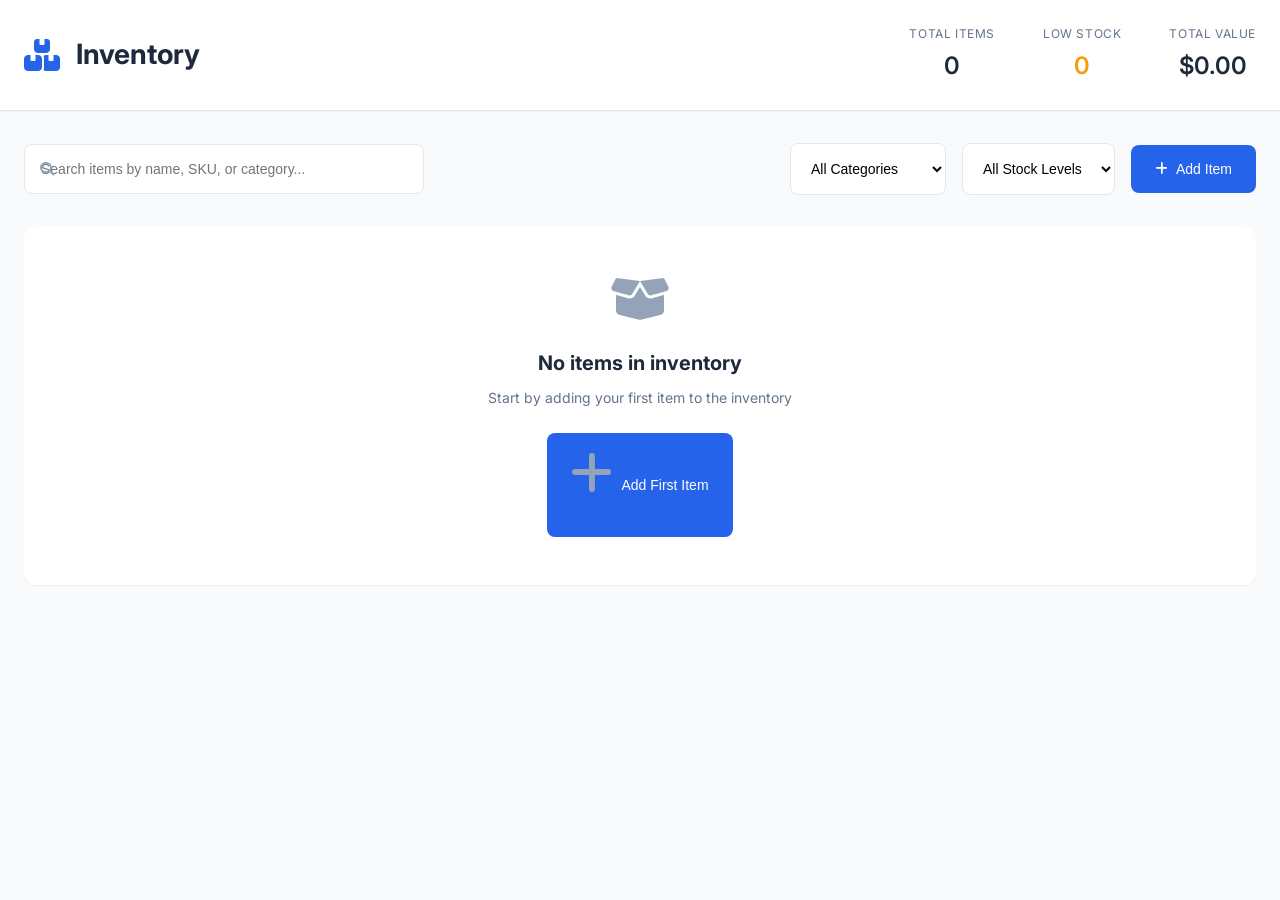
==== index.html @ b12c3272 "1st commit" ====
<!DOCTYPE html>
<html lang="en">
<head>
    <meta charset="UTF-8">
    <meta name="viewport" content="width=device-width, initial-scale=1.0">
    <title>Inventory - Professional Stock Management</title>
    <link rel="stylesheet" href="style.css">
    <link href="https://fonts.googleapis.com/css2?family=Inter:wght@300;400;500;600;700&display=swap" rel="stylesheet">
    <link rel="stylesheet" href="https://cdnjs.cloudflare.com/ajax/libs/font-awesome/6.4.0/css/all.min.css">
</head>
<body>
    <div class="app-container">
        <!-- Header -->
        <header class="header">
            <div class="header-content">
                <div class="logo">
                    <i class="fas fa-boxes"></i>
                    <h1>Inventory</h1>
                </div>
                <div class="header-stats">
                    <div class="stat-item">
                        <span class="stat-label">Total Items</span>
                        <span class="stat-value" id="totalItems">0</span>
                    </div>
                    <div class="stat-item">
                        <span class="stat-label">Low Stock</span>
                        <span class="stat-value warning" id="lowStockCount">0</span>
                    </div>
                    <div class="stat-item">
                        <span class="stat-label">Total Value</span>
                        <span class="stat-value" id="totalValue">$0</span>
                    </div>
                </div>
            </div>
        </header>

        <!-- Main Content -->
        <main class="main-content">
            <!-- Controls Section -->
            <section class="controls-section">
                <div class="search-container">
                    <i class="fas fa-search"></i>
                    <input type="text" id="searchInput" placeholder="Search items by name, SKU, or category...">
                </div>
                
                <div class="filter-controls">
                    <select id="categoryFilter">
                        <option value="">All Categories</option>
                        <option value="Electronics">Electronics</option>
                        <option value="Clothing">Clothing</option>
                        <option value="Books">Books</option>
                        <option value="Home & Garden">Home & Garden</option>
                        <option value="Sports">Sports</option>
                        <option value="Other">Other</option>
                    </select>
                    
                    <select id="stockFilter">
                        <option value="">All Stock Levels</option>
                        <option value="in-stock">In Stock</option>
                        <option value="low-stock">Low Stock</option>
                        <option value="out-of-stock">Out of Stock</option>
                    </select>
                    
                    <button class="btn btn-primary" id="addItemBtn">
                        <i class="fas fa-plus"></i>
                        Add Item
                    </button>
                </div>
            </section>

            <!-- Inventory Table -->
            <section class="inventory-section">
                <div class="table-container">
                    <table class="inventory-table">
                        <thead>
                            <tr>
                                <th>Item Name</th>
                                <th>SKU</th>
                                <th>Category</th>
                                <th>Quantity</th>
                                <th>Unit Price</th>
                                <th>Total Value</th>
                                <th>Status</th>
                                <th>Actions</th>
                            </tr>
                        </thead>
                        <tbody id="inventoryTableBody">
                            <!-- Dynamic content will be inserted here -->
                        </tbody>
                    </table>
                    
                    <div class="empty-state" id="emptyState">
                        <i class="fas fa-box-open"></i>
                        <h3>No items in inventory</h3>
                        <p>Start by adding your first item to the inventory</p>
                        <button class="btn btn-primary" onclick="openAddItemModal()">
                            <i class="fas fa-plus"></i>
                            Add First Item
                        </button>
                    </div>
                </div>
            </section>
        </main>

        <!-- Add/Edit Item Modal -->
        <div class="modal-overlay" id="itemModal">
            <div class="modal">
                <div class="modal-header">
                    <h2 id="modalTitle">Add New Item</h2>
                    <button class="close-btn" onclick="closeItemModal()">
                        <i class="fas fa-times"></i>
                    </button>
                </div>
                
                <form class="modal-form" id="itemForm">
                    <div class="form-row">
                        <div class="form-group">
                            <label for="itemName">Item Name *</label>
                            <input type="text" id="itemName" required>
                        </div>
                        <div class="form-group">
                            <label for="itemSku">SKU *</label>
                            <input type="text" id="itemSku" required>
                        </div>
                    </div>
                    
                    <div class="form-row">
                        <div class="form-group">
                            <label for="itemCategory">Category *</label>
                            <select id="itemCategory" required>
                                <option value="">Select Category</option>
                                <option value="Electronics">Electronics</option>
                                <option value="Clothing">Clothing</option>
                                <option value="Books">Books</option>
                                <option value="Home & Garden">Home & Garden</option>
                                <option value="Sports">Sports</option>
                                <option value="Other">Other</option>
                            </select>
                        </div>
                        <div class="form-group">
                            <label for="itemQuantity">Quantity *</label>
                            <input type="number" id="itemQuantity" min="0" required>
                        </div>
                    </div>
                    
                    <div class="form-row">
                        <div class="form-group">
                            <label for="itemPrice">Unit Price *</label>
                            <input type="number" id="itemPrice" step="0.01" min="0" required>
                        </div>
                        <div class="form-group">
                            <label for="minStock">Minimum Stock Level</label>
                            <input type="number" id="minStock" min="0" value="5">
                        </div>
                    </div>
                    
                    <div class="form-group">
                        <label for="itemDescription">Description</label>
                        <textarea id="itemDescription" rows="3" placeholder="Optional item description..."></textarea>
                    </div>
                    
                    <div class="modal-actions">
                        <button type="button" class="btn btn-secondary" onclick="closeItemModal()">Cancel</button>
                        <button type="submit" class="btn btn-primary" id="saveItemBtn">Save Item</button>
                    </div>
                </form>
            </div>
        </div>

        <!-- Delete Confirmation Modal -->
        <div class="modal-overlay" id="deleteModal">
            <div class="modal modal-small">
                <div class="modal-header">
                    <h2>Confirm Delete</h2>
                    <button class="close-btn" onclick="closeDeleteModal()">
                        <i class="fas fa-times"></i>
                    </button>
                </div>
                
                <div class="modal-content">
                    <p>Are you sure you want to delete this item? This action cannot be undone.</p>
                    <div class="modal-actions">
                        <button type="button" class="btn btn-secondary" onclick="closeDeleteModal()">Cancel</button>
                        <button type="button" class="btn btn-danger" id="confirmDeleteBtn">Delete</button>
                    </div>
                </div>
            </div>
        </div>

        <!-- Toast Notifications -->
        <div class="toast-container" id="toastContainer"></div>
    </div>

    <script src="app.js"></script>
</body>
</html>
---- style.css ----
/* Reset and Base Styles */
* {
    margin: 0;
    padding: 0;
    box-sizing: border-box;
}

:root {
    /* Color Palette */
    --primary-color: #2563eb;
    --primary-hover: #1d4ed8;
    --secondary-color: #64748b;
    --success-color: #10b981;
    --warning-color: #f59e0b;
    --danger-color: #ef4444;
    --background-color: #f8fafc;
    --surface-color: #ffffff;
    --border-color: #e2e8f0;
    --text-primary: #1e293b;
    --text-secondary: #64748b;
    --text-muted: #94a3b8;
    
    /* Spacing */
    --spacing-xs: 0.25rem;
    --spacing-sm: 0.5rem;
    --spacing-md: 1rem;
    --spacing-lg: 1.5rem;
    --spacing-xl: 2rem;
    --spacing-2xl: 3rem;
    
    /* Border Radius */
    --radius-sm: 0.375rem;
    --radius-md: 0.5rem;
    --radius-lg: 0.75rem;
    
    /* Shadows */
    --shadow-sm: 0 1px 2px 0 rgb(0 0 0 / 0.05);
    --shadow-md: 0 4px 6px -1px rgb(0 0 0 / 0.1), 0 2px 4px -2px rgb(0 0 0 / 0.1);
    --shadow-lg: 0 10px 15px -3px rgb(0 0 0 / 0.1), 0 4px 6px -4px rgb(0 0 0 / 0.1);
    
    /* Transitions */
    --transition-fast: 150ms ease-in-out;
    --transition-normal: 250ms ease-in-out;
}

body {
    font-family: 'Inter', -apple-system, BlinkMacSystemFont, 'Segoe UI', Roboto, sans-serif;
    background-color: var(--background-color);
    color: var(--text-primary);
    line-height: 1.6;
    font-size: 14px;
}

/* App Container */
.app-container {
    min-height: 100vh;
    display: flex;
    flex-direction: column;
}

/* Header */
.header {
    background: var(--surface-color);
    border-bottom: 1px solid var(--border-color);
    padding: var(--spacing-lg) 0;
    box-shadow: var(--shadow-sm);
}

.header-content {
    max-width: 1400px;
    margin: 0 auto;
    padding: 0 var(--spacing-lg);
    display: flex;
    justify-content: space-between;
    align-items: center;
}

.logo {
    display: flex;
    align-items: center;
    gap: var(--spacing-md);
}

.logo i {
    font-size: 2rem;
    color: var(--primary-color);
}

.logo h1 {
    font-size: 1.75rem;
    font-weight: 700;
    color: var(--text-primary);
}

.header-stats {
    display: flex;
    gap: var(--spacing-2xl);
}

.stat-item {
    text-align: center;
}

.stat-label {
    display: block;
    font-size: 0.75rem;
    color: var(--text-secondary);
    text-transform: uppercase;
    letter-spacing: 0.05em;
    margin-bottom: var(--spacing-xs);
}

.stat-value {
    display: block;
    font-size: 1.5rem;
    font-weight: 600;
    color: var(--text-primary);
}

.stat-value.warning {
    color: var(--warning-color);
}

/* Main Content */
.main-content {
    flex: 1;
    max-width: 1400px;
    margin: 0 auto;
    padding: var(--spacing-xl) var(--spacing-lg);
    width: 100%;
}

/* Controls Section */
.controls-section {
    display: flex;
    justify-content: space-between;
    align-items: center;
    margin-bottom: var(--spacing-xl);
    gap: var(--spacing-lg);
}

.search-container {
    position: relative;
    flex: 1;
    max-width: 400px;
}

.search-container i {
    position: absolute;
    left: var(--spacing-md);
    top: 50%;
    transform: translateY(-50%);
    color: var(--text-muted);
}

.search-container input {
    width: 100%;
    padding: var(--spacing-md) var(--spacing-md) var(--spacing-md) 2.5rem;
    border: 1px solid var(--border-color);
    border-radius: var(--radius-md);
    font-size: 0.875rem;
    transition: var(--transition-fast);
    background: var(--surface-color);
}

.search-container input:focus {
    outline: none;
    border-color: var(--primary-color);
    box-shadow: 0 0 0 3px rgb(37 99 235 / 0.1);
}

.filter-controls {
    display: flex;
    gap: var(--spacing-md);
    align-items: center;
}

/* Form Elements */
select, input[type="text"], input[type="number"], textarea {
    padding: var(--spacing-md);
    border: 1px solid var(--border-color);
    border-radius: var(--radius-md);
    font-size: 0.875rem;
    transition: var(--transition-fast);
    background: var(--surface-color);
}

select:focus, input:focus, textarea:focus {
    outline: none;
    border-color: var(--primary-color);
    box-shadow: 0 0 0 3px rgb(37 99 235 / 0.1);
}

select {
    min-width: 150px;
    cursor: pointer;
}

/* Buttons */
.btn {
    display: inline-flex;
    align-items: center;
    gap: var(--spacing-sm);
    padding: var(--spacing-md) var(--spacing-lg);
    border: none;
    border-radius: var(--radius-md);
    font-size: 0.875rem;
    font-weight: 500;
    cursor: pointer;
    transition: var(--transition-fast);
    text-decoration: none;
    white-space: nowrap;
}

.btn-primary {
    background: var(--primary-color);
    color: white;
}

.btn-primary:hover {
    background: var(--primary-hover);
    transform: translateY(-1px);
    box-shadow: var(--shadow-md);
}

.btn-secondary {
    background: var(--surface-color);
    color: var(--text-secondary);
    border: 1px solid var(--border-color);
}

.btn-secondary:hover {
    background: var(--background-color);
    border-color: var(--text-secondary);
}

.btn-danger {
    background: var(--danger-color);
    color: white;
}

.btn-danger:hover {
    background: #dc2626;
    transform: translateY(-1px);
    box-shadow: var(--shadow-md);
}

.btn-sm {
    padding: var(--spacing-sm) var(--spacing-md);
    font-size: 0.75rem;
}

/* Inventory Section */
.inventory-section {
    background: var(--surface-color);
    border-radius: var(--radius-lg);
    box-shadow: var(--shadow-sm);
    overflow: hidden;
}

.table-container {
    overflow-x: auto;
}

.inventory-table {
    width: 100%;
    border-collapse: collapse;
}

.inventory-table th {
    background: var(--background-color);
    padding: var(--spacing-lg);
    text-align: left;
    font-weight: 600;
    color: var(--text-secondary);
    font-size: 0.75rem;
    text-transform: uppercase;
    letter-spacing: 0.05em;
    border-bottom: 1px solid var(--border-color);
}

.inventory-table td {
    padding: var(--spacing-lg);
    border-bottom: 1px solid var(--border-color);
    vertical-align: middle;
}

.inventory-table tbody tr:hover {
    background: var(--background-color);
}

/* Status Badges */
.status-badge {
    display: inline-flex;
    align-items: center;
    gap: var(--spacing-xs);
    padding: var(--spacing-xs) var(--spacing-sm);
    border-radius: var(--radius-sm);
    font-size: 0.75rem;
    font-weight: 500;
    text-transform: uppercase;
    letter-spacing: 0.05em;
}

.status-in-stock {
    background: rgb(16 185 129 / 0.1);
    color: var(--success-color);
}

.status-low-stock {
    background: rgb(245 158 11 / 0.1);
    color: var(--warning-color);
}

.status-out-of-stock {
    background: rgb(239 68 68 / 0.1);
    color: var(--danger-color);
}

/* Action Buttons */
.action-buttons {
    display: flex;
    gap: var(--spacing-sm);
}

.action-btn {
    padding: var(--spacing-sm);
    border: none;
    border-radius: var(--radius-sm);
    cursor: pointer;
    transition: var(--transition-fast);
    background: transparent;
    color: var(--text-secondary);
}

.action-btn:hover {
    background: var(--background-color);
    color: var(--text-primary);
}

.action-btn.edit:hover {
    color: var(--primary-color);
}

.action-btn.delete:hover {
    color: var(--danger-color);
}

/* Empty State */
.empty-state {
    text-align: center;
    padding: var(--spacing-2xl);
    color: var(--text-secondary);
}

.empty-state i {
    font-size: 3rem;
    margin-bottom: var(--spacing-lg);
    color: var(--text-muted);
}

.empty-state h3 {
    font-size: 1.25rem;
    margin-bottom: var(--spacing-sm);
    color: var(--text-primary);
}

.empty-state p {
    margin-bottom: var(--spacing-lg);
}

/* Modal */
.modal-overlay {
    position: fixed;
    top: 0;
    left: 0;
    right: 0;
    bottom: 0;
    background: rgba(0, 0, 0, 0.5);
    display: flex;
    align-items: center;
    justify-content: center;
    z-index: 1000;
    opacity: 0;
    visibility: hidden;
    transition: var(--transition-normal);
}

.modal-overlay.active {
    opacity: 1;
    visibility: visible;
}

.modal {
    background: var(--surface-color);
    border-radius: var(--radius-lg);
    box-shadow: var(--shadow-lg);
    width: 90%;
    max-width: 600px;
    max-height: 90vh;
    overflow-y: auto;
    transform: scale(0.9) translateY(-20px);
    transition: var(--transition-normal);
}

.modal-overlay.active .modal {
    transform: scale(1) translateY(0);
}

.modal-small {
    max-width: 400px;
}

.modal-header {
    display: flex;
    justify-content: space-between;
    align-items: center;
    padding: var(--spacing-xl);
    border-bottom: 1px solid var(--border-color);
}

.modal-header h2 {
    font-size: 1.25rem;
    font-weight: 600;
}

.close-btn {
    background: none;
    border: none;
    font-size: 1.25rem;
    cursor: pointer;
    color: var(--text-secondary);
    padding: var(--spacing-sm);
    border-radius: var(--radius-sm);
    transition: var(--transition-fast);
}

.close-btn:hover {
    background: var(--background-color);
    color: var(--text-primary);
}

.modal-content {
    padding: var(--spacing-xl);
}

.modal-form {
    padding: var(--spacing-xl);
}

.form-row {
    display: grid;
    grid-template-columns: 1fr 1fr;
    gap: var(--spacing-lg);
    margin-bottom: var(--spacing-lg);
}

.form-group {
    display: flex;
    flex-direction: column;
    gap: var(--spacing-sm);
}

.form-group label {
    font-weight: 500;
    color: var(--text-primary);
    font-size: 0.875rem;
}

.form-group input,
.form-group select,
.form-group textarea {
    width: 100%;
}

.modal-actions {
    display: flex;
    gap: var(--spacing-md);
    justify-content: flex-end;
    margin-top: var(--spacing-xl);
}

/* Toast Notifications */
.toast-container {
    position: fixed;
    top: var(--spacing-lg);
    right: var(--spacing-lg);
    z-index: 1100;
    display: flex;
    flex-direction: column;
    gap: var(--spacing-sm);
}

.toast {
    background: var(--surface-color);
    border-radius: var(--radius-md);
    box-shadow: var(--shadow-lg);
    padding: var(--spacing-lg);
    min-width: 300px;
    border-left: 4px solid var(--success-color);
    transform: translateX(100%);
    transition: var(--transition-normal);
}

.toast.show {
    transform: translateX(0);
}

.toast.success {
    border-left-color: var(--success-color);
}

.toast.error {
    border-left-color: var(--danger-color);
}

.toast.warning {
    border-left-color: var(--warning-color);
}

.toast-content {
    display: flex;
    align-items: center;
    gap: var(--spacing-md);
}

.toast-icon {
    font-size: 1.25rem;
}

.toast.success .toast-icon {
    color: var(--success-color);
}

.toast.error .toast-icon {
    color: var(--danger-color);
}

.toast.warning .toast-icon {
    color: var(--warning-color);
}

.toast-message {
    flex: 1;
    font-weight: 500;
}

/* Responsive Design */
@media (max-width: 768px) {
    .header-content {
        flex-direction: column;
        gap: var(--spacing-lg);
        text-align: center;
    }
    
    .header-stats {
        gap: var(--spacing-lg);
    }
    
    .controls-section {
        flex-direction: column;
        align-items: stretch;
        gap: var(--spacing-md);
    }
    
    .filter-controls {
        flex-wrap: wrap;
    }
    
    .form-row {
        grid-template-columns: 1fr;
    }
    
    .modal {
        width: 95%;
        margin: var(--spacing-md);
    }
    
    .inventory-table {
        font-size: 0.75rem;
    }
    
    .inventory-table th,
    .inventory-table td {
        padding: var(--spacing-sm);
    }
    
    .action-buttons {
        flex-direction: column;
    }
}

@media (max-width: 480px) {
    .main-content {
        padding: var(--spacing-lg) var(--spacing-md);
    }
    
    .header-content {
        padding: 0 var(--spacing-md);
    }
    
    .header-stats {
        flex-direction: column;
        gap: var(--spacing-md);
    }
    
    .toast-container {
        left: var(--spacing-md);
        right: var(--spacing-md);
    }
    
    .toast {
        min-width: auto;
    }
}

/* Loading States */
.loading {
    opacity: 0.6;
    pointer-events: none;
}

/* Animations */
@keyframes fadeIn {
    from {
        opacity: 0;
        transform: translateY(10px);
    }
    to {
        opacity: 1;
        transform: translateY(0);
    }
}

.fade-in {
    animation: fadeIn var(--transition-normal) ease-out;
}

/* Focus Styles for Accessibility */
.btn:focus,
input:focus,
select:focus,
textarea:focus {
    outline: 2px solid var(--primary-color);
    outline-offset: 2px;
}

/* Print Styles */
@media print {
    .controls-section,
    .action-buttons,
    .modal-overlay {
        display: none !important;
    }
    
    .inventory-table {
        border: 1px solid #000;
    }
    
    .inventory-table th,
    .inventory-table td {
        border: 1px solid #000;
    }
}
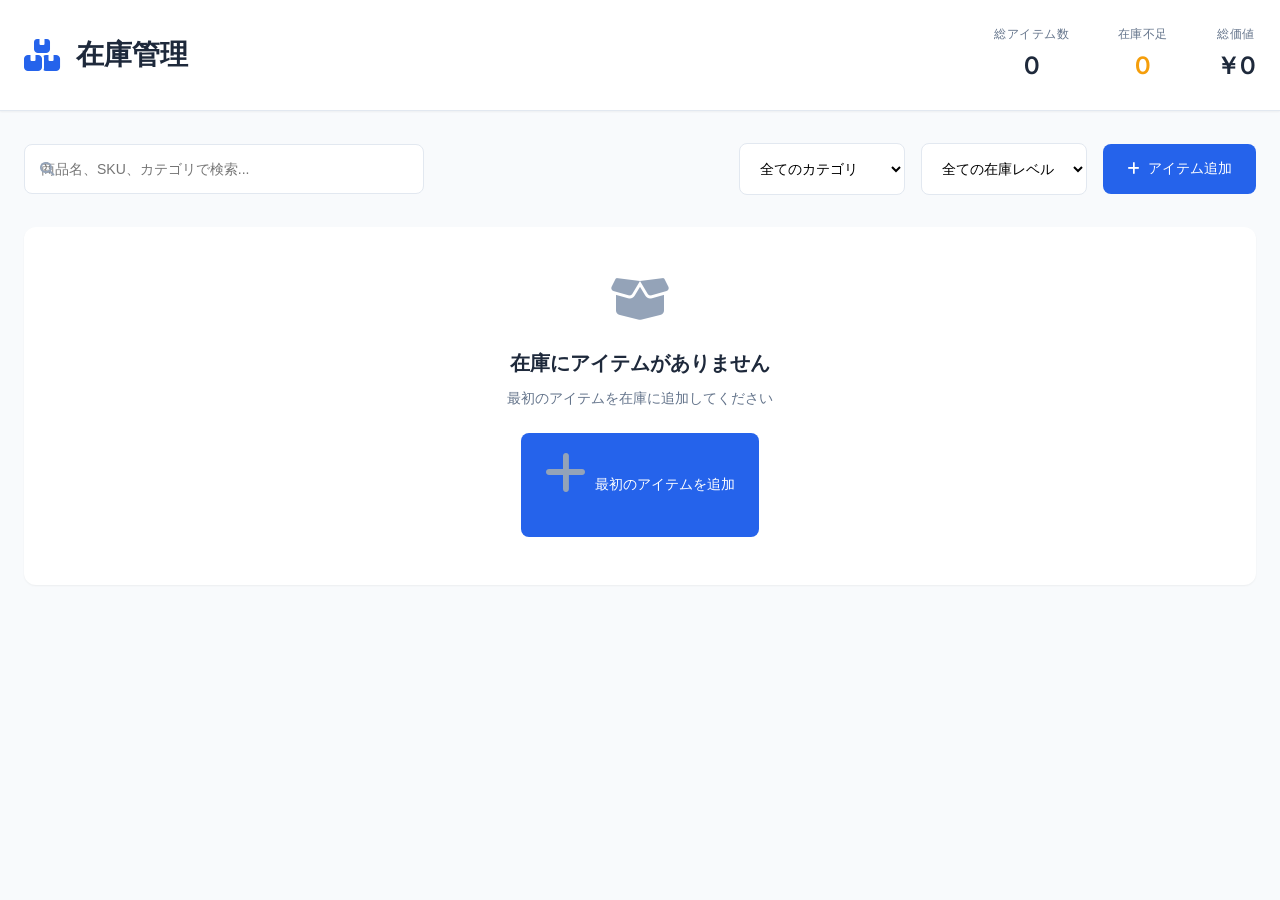
==== commit 23f32158: "feat: サイト内表記をすべて日本語に変更 - HTML UI要素（ヘッダー、ボタン、フォーム、テーブル等）を日本語化 - JavaScript内のメッセージ、通知、ステータステキストを日本語化 -" ====
--- a/index.html
+++ b/index.html
@@ -3,7 +3,7 @@
 <head>
     <meta charset="UTF-8">
     <meta name="viewport" content="width=device-width, initial-scale=1.0">
-    <title>Inventory - Professional Stock Management</title>
+    <title>在庫管理 - プロフェッショナル在庫管理システム</title>
     <link rel="stylesheet" href="style.css">
     <link href="https://fonts.googleapis.com/css2?family=Inter:wght@300;400;500;600;700&display=swap" rel="stylesheet">
     <link rel="stylesheet" href="https://cdnjs.cloudflare.com/ajax/libs/font-awesome/6.4.0/css/all.min.css">
@@ -15,19 +15,19 @@
             <div class="header-content">
                 <div class="logo">
                     <i class="fas fa-boxes"></i>
-                    <h1>Inventory</h1>
+                    <h1>在庫管理</h1>
                 </div>
                 <div class="header-stats">
                     <div class="stat-item">
-                        <span class="stat-label">Total Items</span>
+                        <span class="stat-label">総アイテム数</span>
                         <span class="stat-value" id="totalItems">0</span>
                     </div>
                     <div class="stat-item">
-                        <span class="stat-label">Low Stock</span>
+                        <span class="stat-label">在庫不足</span>
                         <span class="stat-value warning" id="lowStockCount">0</span>
                     </div>
                     <div class="stat-item">
-                        <span class="stat-label">Total Value</span>
+                        <span class="stat-label">総価値</span>
                         <span class="stat-value" id="totalValue">$0</span>
                     </div>
                 </div>
@@ -40,30 +40,30 @@
             <section class="controls-section">
                 <div class="search-container">
                     <i class="fas fa-search"></i>
-                    <input type="text" id="searchInput" placeholder="Search items by name, SKU, or category...">
+                    <input type="text" id="searchInput" placeholder="商品名、SKU、カテゴリで検索...">
                 </div>
                 
                 <div class="filter-controls">
                     <select id="categoryFilter">
-                        <option value="">All Categories</option>
-                        <option value="Electronics">Electronics</option>
-                        <option value="Clothing">Clothing</option>
-                        <option value="Books">Books</option>
-                        <option value="Home & Garden">Home & Garden</option>
-                        <option value="Sports">Sports</option>
-                        <option value="Other">Other</option>
+                        <option value="">全てのカテゴリ</option>
+                        <option value="Electronics">電子機器</option>
+                        <option value="Clothing">衣類</option>
+                        <option value="Books">書籍</option>
+                        <option value="Home & Garden">ホーム＆ガーデン</option>
+                        <option value="Sports">スポーツ</option>
+                        <option value="Other">その他</option>
                     </select>
                     
                     <select id="stockFilter">
-                        <option value="">All Stock Levels</option>
-                        <option value="in-stock">In Stock</option>
-                        <option value="low-stock">Low Stock</option>
-                        <option value="out-of-stock">Out of Stock</option>
+                        <option value="">全ての在庫レベル</option>
+                        <option value="in-stock">在庫あり</option>
+                        <option value="low-stock">在庫不足</option>
+                        <option value="out-of-stock">在庫切れ</option>
                     </select>
                     
                     <button class="btn btn-primary" id="addItemBtn">
                         <i class="fas fa-plus"></i>
-                        Add Item
+                        アイテム追加
                     </button>
                 </div>
             </section>
@@ -74,14 +74,14 @@
                     <table class="inventory-table">
                         <thead>
                             <tr>
-                                <th>Item Name</th>
+                                <th>アイテム名</th>
                                 <th>SKU</th>
-                                <th>Category</th>
-                                <th>Quantity</th>
-                                <th>Unit Price</th>
-                                <th>Total Value</th>
-                                <th>Status</th>
-                                <th>Actions</th>
+                                <th>カテゴリ</th>
+                                <th>数量</th>
+                                <th>単価</th>
+                                <th>総価値</th>
+                                <th>状態</th>
+                                <th>操作</th>
                             </tr>
                         </thead>
                         <tbody id="inventoryTableBody">
@@ -91,11 +91,11 @@
                     
                     <div class="empty-state" id="emptyState">
                         <i class="fas fa-box-open"></i>
-                        <h3>No items in inventory</h3>
-                        <p>Start by adding your first item to the inventory</p>
+                        <h3>在庫にアイテムがありません</h3>
+                        <p>最初のアイテムを在庫に追加してください</p>
                         <button class="btn btn-primary" onclick="openAddItemModal()">
                             <i class="fas fa-plus"></i>
-                            Add First Item
+                            最初のアイテムを追加
                         </button>
                     </div>
                 </div>
@@ -106,7 +106,7 @@
         <div class="modal-overlay" id="itemModal">
             <div class="modal">
                 <div class="modal-header">
-                    <h2 id="modalTitle">Add New Item</h2>
+                    <h2 id="modalTitle">新規アイテム追加</h2>
                     <button class="close-btn" onclick="closeItemModal()">
                         <i class="fas fa-times"></i>
                     </button>
@@ -115,7 +115,7 @@
                 <form class="modal-form" id="itemForm">
                     <div class="form-row">
                         <div class="form-group">
-                            <label for="itemName">Item Name *</label>
+                            <label for="itemName">アイテム名 *</label>
                             <input type="text" id="itemName" required>
                         </div>
                         <div class="form-group">
@@ -126,42 +126,42 @@
                     
                     <div class="form-row">
                         <div class="form-group">
-                            <label for="itemCategory">Category *</label>
+                            <label for="itemCategory">カテゴリ *</label>
                             <select id="itemCategory" required>
-                                <option value="">Select Category</option>
-                                <option value="Electronics">Electronics</option>
-                                <option value="Clothing">Clothing</option>
-                                <option value="Books">Books</option>
-                                <option value="Home & Garden">Home & Garden</option>
-                                <option value="Sports">Sports</option>
-                                <option value="Other">Other</option>
+                                <option value="">カテゴリを選択</option>
+                                <option value="Electronics">電子機器</option>
+                                <option value="Clothing">衣類</option>
+                                <option value="Books">書籍</option>
+                                <option value="Home & Garden">ホーム＆ガーデン</option>
+                                <option value="Sports">スポーツ</option>
+                                <option value="Other">その他</option>
                             </select>
                         </div>
                         <div class="form-group">
-                            <label for="itemQuantity">Quantity *</label>
+                            <label for="itemQuantity">数量 *</label>
                             <input type="number" id="itemQuantity" min="0" required>
                         </div>
                     </div>
                     
                     <div class="form-row">
                         <div class="form-group">
-                            <label for="itemPrice">Unit Price *</label>
+                            <label for="itemPrice">単価 *</label>
                             <input type="number" id="itemPrice" step="0.01" min="0" required>
                         </div>
                         <div class="form-group">
-                            <label for="minStock">Minimum Stock Level</label>
+                            <label for="minStock">最小在庫レベル</label>
                             <input type="number" id="minStock" min="0" value="5">
                         </div>
                     </div>
                     
                     <div class="form-group">
-                        <label for="itemDescription">Description</label>
-                        <textarea id="itemDescription" rows="3" placeholder="Optional item description..."></textarea>
+                        <label for="itemDescription">説明</label>
+                        <textarea id="itemDescription" rows="3" placeholder="オプションのアイテム説明..."></textarea>
                     </div>
                     
                     <div class="modal-actions">
-                        <button type="button" class="btn btn-secondary" onclick="closeItemModal()">Cancel</button>
-                        <button type="submit" class="btn btn-primary" id="saveItemBtn">Save Item</button>
+                        <button type="button" class="btn btn-secondary" onclick="closeItemModal()">キャンセル</button>
+                        <button type="submit" class="btn btn-primary" id="saveItemBtn">アイテムを保存</button>
                     </div>
                 </form>
             </div>
@@ -171,17 +171,17 @@
         <div class="modal-overlay" id="deleteModal">
             <div class="modal modal-small">
                 <div class="modal-header">
-                    <h2>Confirm Delete</h2>
+                    <h2>削除の確認</h2>
                     <button class="close-btn" onclick="closeDeleteModal()">
                         <i class="fas fa-times"></i>
                     </button>
                 </div>
                 
                 <div class="modal-content">
-                    <p>Are you sure you want to delete this item? This action cannot be undone.</p>
+                    <p>このアイテムを削除してもよろしいですか？この操作は元に戻せません。</p>
                     <div class="modal-actions">
-                        <button type="button" class="btn btn-secondary" onclick="closeDeleteModal()">Cancel</button>
-                        <button type="button" class="btn btn-danger" id="confirmDeleteBtn">Delete</button>
+                        <button type="button" class="btn btn-secondary" onclick="closeDeleteModal()">キャンセル</button>
+                        <button type="button" class="btn btn-danger" id="confirmDeleteBtn">削除</button>
                     </div>
                 </div>
             </div>
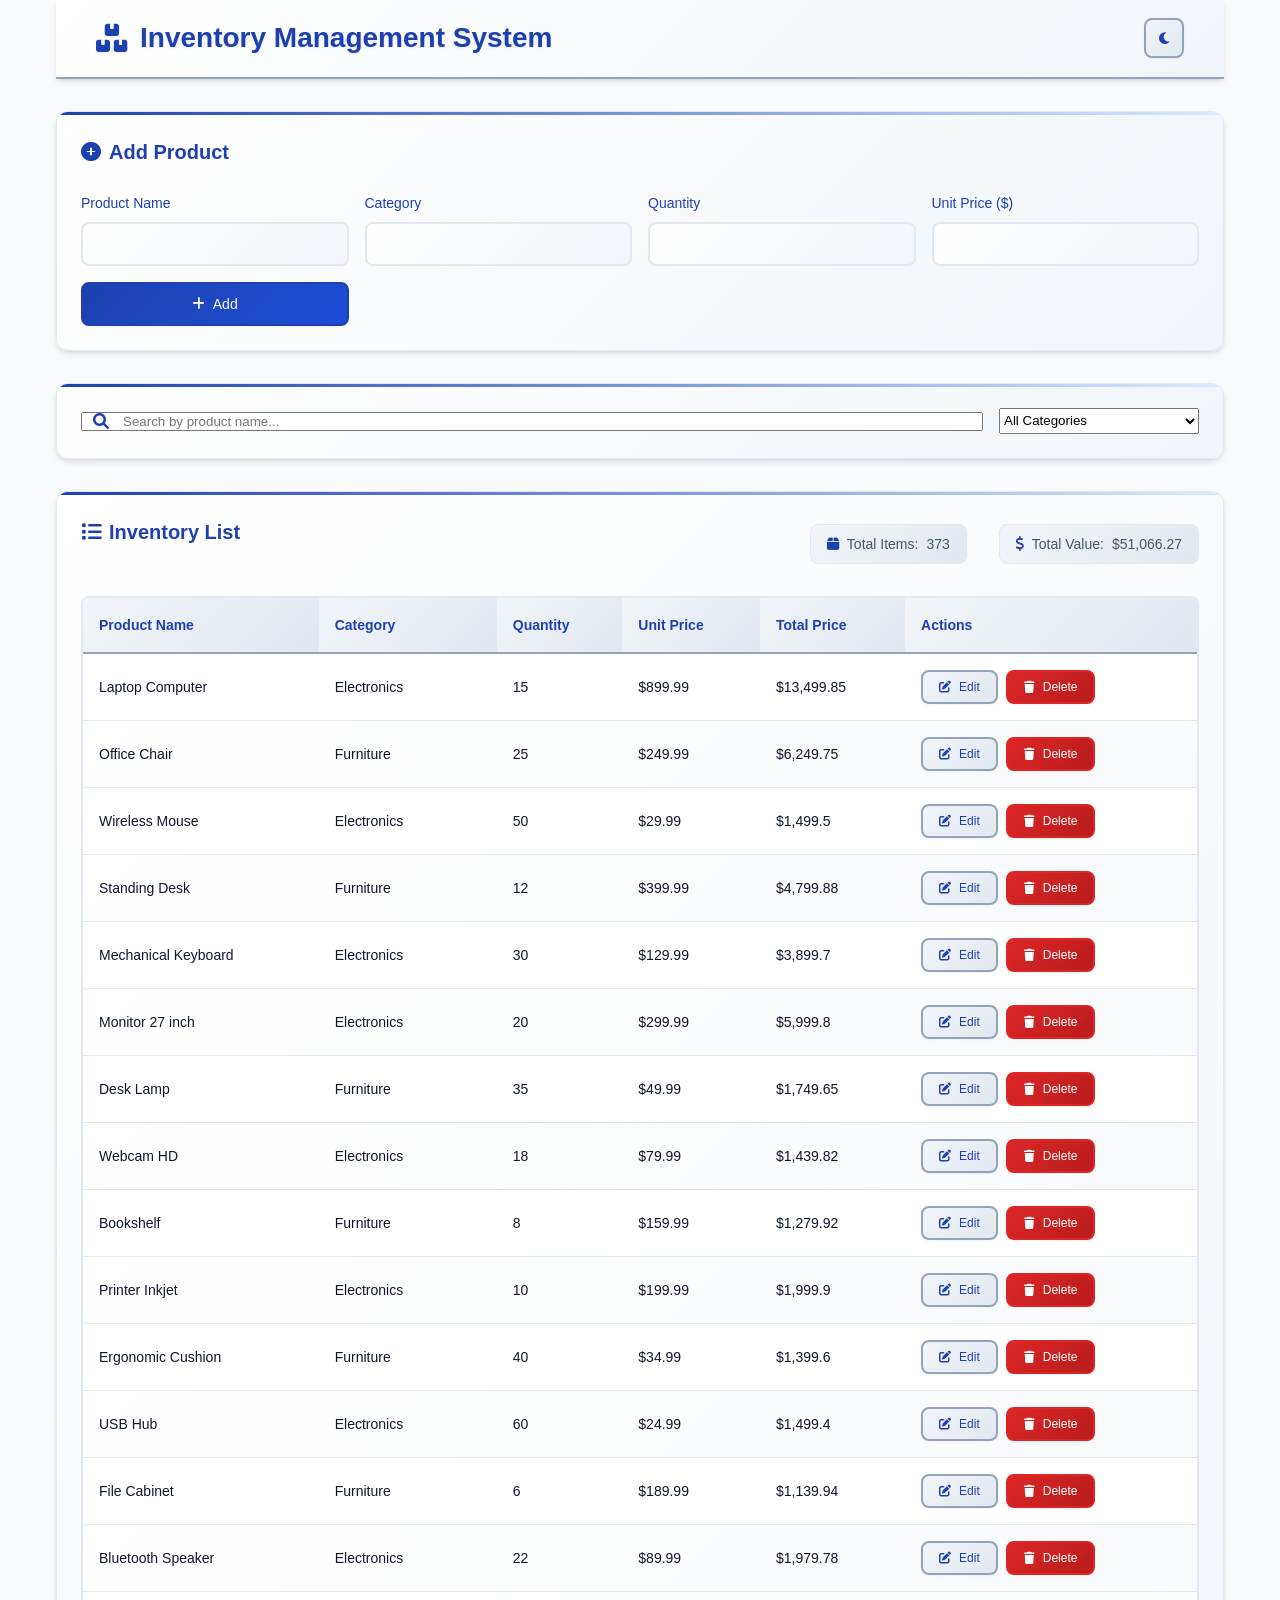
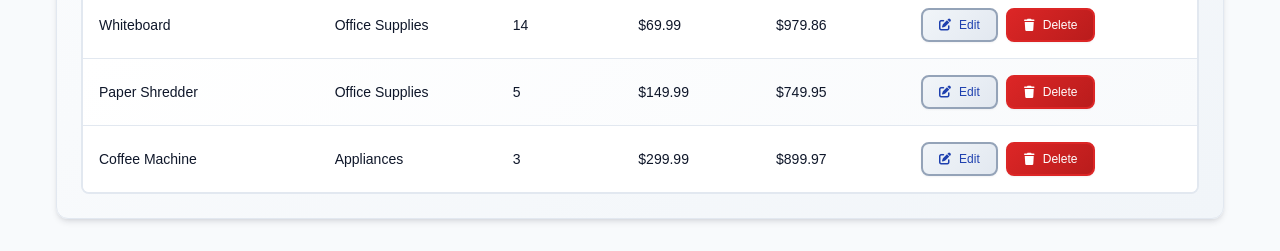
==== commit 1a17493e: "feat: Initial inventory app commit" ====
--- a/index.html
+++ b/index.html
@@ -3,194 +3,147 @@
 <head>
     <meta charset="UTF-8">
     <meta name="viewport" content="width=device-width, initial-scale=1.0">
-    <title>在庫管理 - プロフェッショナル在庫管理システム</title>
-    <link rel="stylesheet" href="style.css">
-    <link href="https://fonts.googleapis.com/css2?family=Inter:wght@300;400;500;600;700&display=swap" rel="stylesheet">
-    <link rel="stylesheet" href="https://cdnjs.cloudflare.com/ajax/libs/font-awesome/6.4.0/css/all.min.css">
+    <title>Inventory Management System</title>
+    <link rel="stylesheet" href="styles.css">
+    <link href="https://cdnjs.cloudflare.com/ajax/libs/font-awesome/6.0.0/css/all.min.css" rel="stylesheet">
 </head>
 <body>
-    <div class="app-container">
+    <div class="container">
         <!-- Header -->
         <header class="header">
             <div class="header-content">
-                <div class="logo">
-                    <i class="fas fa-boxes"></i>
-                    <h1>在庫管理</h1>
-                </div>
-                <div class="header-stats">
-                    <div class="stat-item">
-                        <span class="stat-label">総アイテム数</span>
-                        <span class="stat-value" id="totalItems">0</span>
-                    </div>
-                    <div class="stat-item">
-                        <span class="stat-label">在庫不足</span>
-                        <span class="stat-value warning" id="lowStockCount">0</span>
-                    </div>
-                    <div class="stat-item">
-                        <span class="stat-label">総価値</span>
-                        <span class="stat-value" id="totalValue">$0</span>
-                    </div>
+                <h1><i class="fas fa-boxes"></i> Inventory Management System</h1>
+                <div class="header-controls">
+                    <button id="themeToggle" class="theme-toggle" title="Toggle Theme">
+                        <i class="fas fa-moon"></i>
+                    </button>
                 </div>
             </div>
         </header>
 
         <!-- Main Content -->
-        <main class="main-content">
-            <!-- Controls Section -->
-            <section class="controls-section">
-                <div class="search-container">
-                    <i class="fas fa-search"></i>
-                    <input type="text" id="searchInput" placeholder="商品名、SKU、カテゴリで検索...">
-                </div>
-                
-                <div class="filter-controls">
+        <main class="main">
+            <!-- Add Item Form -->
+            <section class="add-section">
+                <h2><i class="fas fa-plus-circle"></i> Add Product</h2>
+                <form id="addItemForm" class="add-form">
+                    <div class="form-group">
+                        <label for="itemName">Product Name</label>
+                        <input type="text" id="itemName" name="itemName" required>
+                    </div>
+                    <div class="form-group">
+                        <label for="itemCategory">Category</label>
+                        <input type="text" id="itemCategory" name="itemCategory" required>
+                    </div>
+                    <div class="form-group">
+                        <label for="itemQuantity">Quantity</label>
+                        <input type="number" id="itemQuantity" name="itemQuantity" min="0" required>
+                    </div>
+                    <div class="form-group">
+                        <label for="itemPrice">Unit Price ($)</label>
+                        <input type="number" id="itemPrice" name="itemPrice" min="0" step="0.01" required>
+                    </div>
+                    <button type="submit" class="btn btn-primary">
+                        <i class="fas fa-plus"></i> Add
+                    </button>
+                </form>
+            </section>
+
+            <!-- Search & Filter -->
+            <section class="search-section">
+                <div class="search-controls">
+                    <div class="search-box">
+                        <i class="fas fa-search"></i>
+                        <input type="text" id="searchInput" placeholder="Search by product name...">
+                    </div>
                     <select id="categoryFilter">
-                        <option value="">全てのカテゴリ</option>
-                        <option value="Electronics">電子機器</option>
-                        <option value="Clothing">衣類</option>
-                        <option value="Books">書籍</option>
-                        <option value="Home & Garden">ホーム＆ガーデン</option>
-                        <option value="Sports">スポーツ</option>
-                        <option value="Other">その他</option>
+                        <option value="">All Categories</option>
                     </select>
-                    
-                    <select id="stockFilter">
-                        <option value="">全ての在庫レベル</option>
-                        <option value="in-stock">在庫あり</option>
-                        <option value="low-stock">在庫不足</option>
-                        <option value="out-of-stock">在庫切れ</option>
-                    </select>
-                    
-                    <button class="btn btn-primary" id="addItemBtn">
-                        <i class="fas fa-plus"></i>
-                        アイテム追加
-                    </button>
                 </div>
             </section>
 
-            <!-- Inventory Table -->
+            <!-- Inventory List -->
             <section class="inventory-section">
+                <div class="section-header">
+                    <h2><i class="fas fa-list"></i> Inventory List</h2>
+                    <div class="stats">
+                        <span class="stat">
+                            <i class="fas fa-box"></i>
+                            Total Items: <span id="totalItems">0</span>
+                        </span>
+                        <span class="stat">
+                            <i class="fas fa-dollar-sign"></i>
+                            Total Value: <span id="totalValue">$0</span>
+                        </span>
+                    </div>
+                </div>
+                
                 <div class="table-container">
-                    <table class="inventory-table">
+                    <table id="inventoryTable" class="inventory-table">
                         <thead>
                             <tr>
-                                <th>アイテム名</th>
-                                <th>SKU</th>
-                                <th>カテゴリ</th>
-                                <th>数量</th>
-                                <th>単価</th>
-                                <th>総価値</th>
-                                <th>状態</th>
-                                <th>操作</th>
+                                <th>Product Name</th>
+                                <th>Category</th>
+                                <th>Quantity</th>
+                                <th>Unit Price</th>
+                                <th>Total Price</th>
+                                <th>Actions</th>
                             </tr>
                         </thead>
                         <tbody id="inventoryTableBody">
-                            <!-- Dynamic content will be inserted here -->
+                            <!-- Dynamically generated -->
                         </tbody>
                     </table>
-                    
-                    <div class="empty-state" id="emptyState">
-                        <i class="fas fa-box-open"></i>
-                        <h3>在庫にアイテムがありません</h3>
-                        <p>最初のアイテムを在庫に追加してください</p>
-                        <button class="btn btn-primary" onclick="openAddItemModal()">
-                            <i class="fas fa-plus"></i>
-                            最初のアイテムを追加
-                        </button>
-                    </div>
+                </div>
+
+                <div id="emptyState" class="empty-state" style="display: none;">
+                    <i class="fas fa-box-open"></i>
+                    <h3>No inventory items</h3>
+                    <p>Add products using the form above.</p>
                 </div>
             </section>
         </main>
+    </div>
 
-        <!-- Add/Edit Item Modal -->
-        <div class="modal-overlay" id="itemModal">
-            <div class="modal">
-                <div class="modal-header">
-                    <h2 id="modalTitle">新規アイテム追加</h2>
-                    <button class="close-btn" onclick="closeItemModal()">
-                        <i class="fas fa-times"></i>
+    <!-- Edit Modal -->
+    <div id="editModal" class="modal">
+        <div class="modal-content">
+            <div class="modal-header">
+                <h3><i class="fas fa-edit"></i> Edit Product</h3>
+                <button class="modal-close" id="closeModal">
+                    <i class="fas fa-times"></i>
+                </button>
+            </div>
+            <form id="editItemForm" class="edit-form">
+                <input type="hidden" id="editItemId">
+                <div class="form-group">
+                    <label for="editItemName">Product Name</label>
+                    <input type="text" id="editItemName" name="itemName" required>
+                </div>
+                <div class="form-group">
+                    <label for="editItemCategory">Category</label>
+                    <input type="text" id="editItemCategory" name="itemCategory" required>
+                </div>
+                <div class="form-group">
+                    <label for="editItemQuantity">Quantity</label>
+                    <input type="number" id="editItemQuantity" name="itemQuantity" min="0" required>
+                </div>
+                <div class="form-group">
+                    <label for="editItemPrice">Unit Price ($)</label>
+                    <input type="number" id="editItemPrice" name="itemPrice" min="0" step="0.01" required>
+                </div>
+                <div class="modal-actions">
+                    <button type="button" class="btn btn-secondary" id="cancelEdit">
+                        Cancel
+                    </button>
+                    <button type="submit" class="btn btn-primary">
+                        <i class="fas fa-save"></i> Save
                     </button>
                 </div>
-                
-                <form class="modal-form" id="itemForm">
-                    <div class="form-row">
-                        <div class="form-group">
-                            <label for="itemName">アイテム名 *</label>
-                            <input type="text" id="itemName" required>
-                        </div>
-                        <div class="form-group">
-                            <label for="itemSku">SKU *</label>
-                            <input type="text" id="itemSku" required>
-                        </div>
-                    </div>
-                    
-                    <div class="form-row">
-                        <div class="form-group">
-                            <label for="itemCategory">カテゴリ *</label>
-                            <select id="itemCategory" required>
-                                <option value="">カテゴリを選択</option>
-                                <option value="Electronics">電子機器</option>
-                                <option value="Clothing">衣類</option>
-                                <option value="Books">書籍</option>
-                                <option value="Home & Garden">ホーム＆ガーデン</option>
-                                <option value="Sports">スポーツ</option>
-                                <option value="Other">その他</option>
-                            </select>
-                        </div>
-                        <div class="form-group">
-                            <label for="itemQuantity">数量 *</label>
-                            <input type="number" id="itemQuantity" min="0" required>
-                        </div>
-                    </div>
-                    
-                    <div class="form-row">
-                        <div class="form-group">
-                            <label for="itemPrice">単価 *</label>
-                            <input type="number" id="itemPrice" step="0.01" min="0" required>
-                        </div>
-                        <div class="form-group">
-                            <label for="minStock">最小在庫レベル</label>
-                            <input type="number" id="minStock" min="0" value="5">
-                        </div>
-                    </div>
-                    
-                    <div class="form-group">
-                        <label for="itemDescription">説明</label>
-                        <textarea id="itemDescription" rows="3" placeholder="オプションのアイテム説明..."></textarea>
-                    </div>
-                    
-                    <div class="modal-actions">
-                        <button type="button" class="btn btn-secondary" onclick="closeItemModal()">キャンセル</button>
-                        <button type="submit" class="btn btn-primary" id="saveItemBtn">アイテムを保存</button>
-                    </div>
-                </form>
-            </div>
+            </form>
         </div>
-
-        <!-- Delete Confirmation Modal -->
-        <div class="modal-overlay" id="deleteModal">
-            <div class="modal modal-small">
-                <div class="modal-header">
-                    <h2>削除の確認</h2>
-                    <button class="close-btn" onclick="closeDeleteModal()">
-                        <i class="fas fa-times"></i>
-                    </button>
-                </div>
-                
-                <div class="modal-content">
-                    <p>このアイテムを削除してもよろしいですか？この操作は元に戻せません。</p>
-                    <div class="modal-actions">
-                        <button type="button" class="btn btn-secondary" onclick="closeDeleteModal()">キャンセル</button>
-                        <button type="button" class="btn btn-danger" id="confirmDeleteBtn">削除</button>
-                    </div>
-                </div>
-            </div>
-        </div>
-
-        <!-- Toast Notifications -->
-        <div class="toast-container" id="toastContainer"></div>
     </div>
 
     <script src="app.js"></script>
 </body>
-</html> +</html>
--- a/styles.css
+++ b/styles.css
@@ -0,0 +1,628 @@
+/* CSS変数 - ライトテーマ（プロフェッショナルブルースキーマ） */
+:root {
+    --primary-color: #1e40af;
+    --primary-hover: #1d4ed8;
+    --primary-light: #dbeafe;
+    --secondary-color: #64748b;
+    --success-color: #059669;
+    --danger-color: #dc2626;
+    --warning-color: #d97706;
+    
+    --bg-primary: #ffffff;
+    --bg-secondary: #f8fafc;
+    --bg-tertiary: #f1f5f9;
+    --bg-accent: #e2e8f0;
+    
+    --text-primary: #0f172a;
+    --text-secondary: #475569;
+    --text-muted: #64748b;
+    --text-accent: #1e40af;
+    
+    --border-color: #e2e8f0;
+    --border-hover: #cbd5e1;
+    --border-accent: #94a3b8;
+    
+    --shadow-sm: 0 1px 2px 0 rgb(15 23 42 / 0.05);
+    --shadow-md: 0 4px 6px -1px rgb(15 23 42 / 0.1), 0 2px 4px -2px rgb(15 23 42 / 0.1);
+    --shadow-lg: 0 10px 15px -3px rgb(15 23 42 / 0.1), 0 4px 6px -4px rgb(15 23 42 / 0.1);
+    
+    --radius-sm: 0.375rem;
+    --radius-md: 0.5rem;
+    --radius-lg: 0.75rem;
+    
+    --transition: all 0.2s ease-in-out;
+}
+
+/* ダークテーマ（プロフェッショナルブルースキーマ） */
+[data-theme="dark"] {
+    --bg-primary: #0f172a;
+    --bg-secondary: #1e293b;
+    --bg-tertiary: #334155;
+    --bg-accent: #475569;
+    
+    --text-primary: #f8fafc;
+    --text-secondary: #cbd5e1;
+    --text-muted: #94a3b8;
+    --text-accent: #60a5fa;
+    
+    --border-color: #334155;
+    --border-hover: #475569;
+    --border-accent: #64748b;
+    
+    --shadow-sm: 0 1px 2px 0 rgb(0 0 0 / 0.3);
+    --shadow-md: 0 4px 6px -1px rgb(0 0 0 / 0.3), 0 2px 4px -2px rgb(0 0 0 / 0.3);
+    --shadow-lg: 0 10px 15px -3px rgb(0 0 0 / 0.3), 0 4px 6px -4px rgb(0 0 0 / 0.3);
+}
+
+/* リセット */
+* {
+    margin: 0;
+    padding: 0;
+    box-sizing: border-box;
+}
+
+body {
+    font-family: -apple-system, BlinkMacSystemFont, 'Segoe UI', Roboto, 'Helvetica Neue', Arial, sans-serif;
+    background-color: var(--bg-secondary);
+    color: var(--text-primary);
+    line-height: 1.6;
+    transition: var(--transition);
+}
+
+/* コンテナ */
+.container {
+    max-width: 1200px;
+    margin: 0 auto;
+    padding: 0 1rem;
+}
+
+/* ヘッダー */
+.header {
+    background: linear-gradient(135deg, var(--bg-primary) 0%, var(--bg-tertiary) 100%);
+    border-bottom: 2px solid var(--border-accent);
+    padding: 1rem 0;
+    position: sticky;
+    top: 0;
+    z-index: 100;
+    box-shadow: var(--shadow-md);
+}
+
+.header-content {
+    display: flex;
+    justify-content: space-between;
+    align-items: center;
+    padding: 0 1.5rem;
+}
+
+.header h1 {
+    color: var(--primary-color);
+    font-size: 1.75rem;
+    font-weight: 700;
+    display: flex;
+    align-items: center;
+    gap: 0.75rem;
+    text-shadow: 0 1px 2px rgba(30, 64, 175, 0.1);
+    margin-left: 1rem;
+}
+
+.header-controls {
+    display: flex;
+    align-items: center;
+    gap: 1rem;
+    margin-right: 1rem;
+}
+
+.theme-toggle {
+    background: linear-gradient(135deg, var(--bg-tertiary) 0%, var(--bg-accent) 100%);
+    border: 2px solid var(--border-accent);
+    color: var(--primary-color);
+    padding: 0.5rem;
+    border-radius: var(--radius-md);
+    cursor: pointer;
+    transition: var(--transition);
+    display: flex;
+    align-items: center;
+    justify-content: center;
+    width: 2.5rem;
+    height: 2.5rem;
+    box-shadow: var(--shadow-sm);
+}
+
+.theme-toggle:hover {
+    background: linear-gradient(135deg, var(--bg-accent) 0%, var(--primary-light) 100%);
+    border-color: var(--primary-color);
+    transform: translateY(-1px);
+    box-shadow: var(--shadow-md);
+}
+
+/* メインコンテンツ */
+.main {
+    padding: 2rem 0;
+    display: flex;
+    flex-direction: column;
+    gap: 2rem;
+}
+
+/* セクション */
+section {
+    background: linear-gradient(135deg, var(--bg-primary) 0%, var(--bg-tertiary) 100%);
+    border-radius: var(--radius-lg);
+    padding: 1.5rem;
+    box-shadow: var(--shadow-md);
+    border: 1px solid var(--border-color);
+    position: relative;
+    overflow: hidden;
+}
+
+section::before {
+    content: '';
+    position: absolute;
+    top: 0;
+    left: 0;
+    right: 0;
+    height: 3px;
+    background: linear-gradient(90deg, var(--primary-color) 0%, var(--primary-light) 100%);
+}
+
+section h2 {
+    color: var(--primary-color);
+    font-size: 1.25rem;
+    font-weight: 600;
+    margin-bottom: 1.5rem;
+    display: flex;
+    align-items: center;
+    gap: 0.5rem;
+}
+
+/* フォーム */
+.add-form {
+    display: grid;
+    grid-template-columns: repeat(auto-fit, minmax(250px, 1fr));
+    gap: 1rem;
+    align-items: end;
+}
+
+.form-group {
+    display: flex;
+    flex-direction: column;
+    gap: 0.5rem;
+}
+
+.form-group label {
+    font-weight: 500;
+    color: var(--text-accent);
+    font-size: 0.875rem;
+}
+
+.form-group input,
+.form-group select {
+    padding: 0.75rem;
+    border: 2px solid var(--border-color);
+    border-radius: var(--radius-md);
+    background: linear-gradient(135deg, var(--bg-primary) 0%, var(--bg-tertiary) 100%);
+    color: var(--text-primary);
+    font-size: 0.875rem;
+    transition: var(--transition);
+}
+
+.form-group input:focus,
+.form-group select:focus {
+    outline: none;
+    border-color: var(--primary-color);
+    box-shadow: 0 0 0 3px rgba(30, 64, 175, 0.1);
+    background: var(--bg-primary);
+}
+
+/* ボタン */
+.btn {
+    padding: 0.75rem 1.5rem;
+    border: none;
+    border-radius: var(--radius-md);
+    font-weight: 500;
+    font-size: 0.875rem;
+    cursor: pointer;
+    transition: var(--transition);
+    display: inline-flex;
+    align-items: center;
+    gap: 0.5rem;
+    text-decoration: none;
+    justify-content: center;
+    box-shadow: var(--shadow-sm);
+}
+
+.btn-primary {
+    background: linear-gradient(135deg, var(--primary-color) 0%, var(--primary-hover) 100%);
+    color: white;
+    border: 2px solid var(--primary-color);
+}
+
+.btn-primary:hover {
+    background: linear-gradient(135deg, var(--primary-hover) 0%, #1e3a8a 100%);
+    transform: translateY(-1px);
+    box-shadow: var(--shadow-md);
+}
+
+.btn-secondary {
+    background: linear-gradient(135deg, var(--bg-tertiary) 0%, var(--bg-accent) 100%);
+    color: var(--primary-color);
+    border: 2px solid var(--border-accent);
+}
+
+.btn-secondary:hover {
+    background: linear-gradient(135deg, var(--bg-accent) 0%, var(--primary-light) 100%);
+    border-color: var(--primary-color);
+    transform: translateY(-1px);
+    box-shadow: var(--shadow-md);
+}
+
+.btn-danger {
+    background: linear-gradient(135deg, var(--danger-color) 0%, #b91c1c 100%);
+    color: white;
+    border: 2px solid var(--danger-color);
+}
+
+.btn-danger:hover {
+    background: linear-gradient(135deg, #b91c1c 0%, #991b1b 100%);
+    transform: translateY(-1px);
+    box-shadow: var(--shadow-md);
+}
+
+.btn-sm {
+    padding: 0.5rem 1rem;
+    font-size: 0.75rem;
+}
+
+/* 検索セクション */
+.search-controls {
+    display: flex;
+    gap: 1rem;
+    flex-wrap: wrap;
+}
+
+.search-box {
+    position: relative;
+    flex: 1;
+    min-width: 250px;
+}
+
+.search-box i {
+    position: absolute;
+    left: 0.75rem;
+    top: 50%;
+    transform: translateY(-50%);
+    color: var(--primary-color);
+}
+
+.search-box input {
+    width: 100%;
+    padding-left: 2.5rem;
+}
+
+#categoryFilter {
+    min-width: 200px;
+}
+
+/* 在庫セクション */
+.section-header {
+    display: flex;
+    justify-content: space-between;
+    align-items: center;
+    margin-bottom: 1.5rem;
+    flex-wrap: wrap;
+    gap: 1rem;
+}
+
+.stats {
+    display: flex;
+    gap: 2rem;
+    flex-wrap: wrap;
+}
+
+.stat {
+    display: flex;
+    align-items: center;
+    gap: 0.5rem;
+    color: var(--text-secondary);
+    font-size: 0.875rem;
+    background: linear-gradient(135deg, var(--bg-tertiary) 0%, var(--bg-accent) 100%);
+    padding: 0.5rem 1rem;
+    border-radius: var(--radius-md);
+    border: 1px solid var(--border-color);
+}
+
+.stat i {
+    color: var(--primary-color);
+}
+
+/* テーブル */
+.table-container {
+    overflow-x: auto;
+    border-radius: var(--radius-md);
+    border: 2px solid var(--border-color);
+    background: var(--bg-primary);
+}
+
+.inventory-table {
+    width: 100%;
+    border-collapse: collapse;
+    background-color: var(--bg-primary);
+}
+
+.inventory-table th {
+    background: linear-gradient(135deg, var(--bg-tertiary) 0%, var(--bg-accent) 100%);
+    color: var(--primary-color);
+    font-weight: 600;
+    padding: 1rem;
+    text-align: left;
+    border-bottom: 2px solid var(--border-accent);
+    font-size: 0.875rem;
+}
+
+.inventory-table td {
+    padding: 1rem;
+    border-bottom: 1px solid var(--border-color);
+    color: var(--text-primary);
+    font-size: 0.875rem;
+}
+
+.inventory-table tbody tr:hover {
+    background: linear-gradient(135deg, var(--bg-secondary) 0%, var(--bg-tertiary) 100%);
+}
+
+.inventory-table tbody tr:last-child td {
+    border-bottom: none;
+}
+
+/* アクションボタン */
+.action-buttons {
+    display: flex;
+    gap: 0.5rem;
+}
+
+/* 空の状態 */
+.empty-state {
+    text-align: center;
+    padding: 3rem 1rem;
+    color: var(--text-muted);
+}
+
+.empty-state i {
+    font-size: 3rem;
+    margin-bottom: 1rem;
+    color: var(--primary-color);
+    opacity: 0.5;
+}
+
+.empty-state h3 {
+    font-size: 1.25rem;
+    margin-bottom: 0.5rem;
+    color: var(--text-accent);
+}
+
+/* モーダル */
+.modal {
+    display: none;
+    position: fixed;
+    top: 0;
+    left: 0;
+    width: 100%;
+    height: 100%;
+    background-color: rgba(15, 23, 42, 0.4);
+    backdrop-filter: blur(4px);
+    z-index: 1000;
+}
+
+.modal.active {
+    display: flex;
+    align-items: center;
+    justify-content: center;
+    padding: 1rem;
+}
+
+.modal-content {
+    background: linear-gradient(135deg, var(--bg-primary) 0%, var(--bg-tertiary) 100%);
+    border-radius: var(--radius-lg);
+    box-shadow: var(--shadow-lg);
+    width: 100%;
+    max-width: 500px;
+    max-height: 90vh;
+    overflow-y: auto;
+    border: 2px solid var(--border-accent);
+}
+
+.modal-header {
+    display: flex;
+    justify-content: space-between;
+    align-items: center;
+    padding: 1.5rem;
+    border-bottom: 2px solid var(--border-accent);
+    background: linear-gradient(135deg, var(--bg-tertiary) 0%, var(--bg-accent) 100%);
+}
+
+.modal-header h3 {
+    color: var(--primary-color);
+    font-size: 1.25rem;
+    font-weight: 600;
+    display: flex;
+    align-items: center;
+    gap: 0.5rem;
+}
+
+.modal-close {
+    background: none;
+    border: none;
+    color: var(--primary-color);
+    cursor: pointer;
+    padding: 0.5rem;
+    border-radius: var(--radius-sm);
+    transition: var(--transition);
+}
+
+.modal-close:hover {
+    background-color: var(--bg-accent);
+    color: var(--primary-hover);
+}
+
+.edit-form {
+    padding: 1.5rem;
+    display: flex;
+    flex-direction: column;
+    gap: 1rem;
+}
+
+.modal-actions {
+    display: flex;
+    gap: 1rem;
+    justify-content: flex-end;
+    margin-top: 1rem;
+}
+
+/* レスポンシブデザイン */
+@media (max-width: 768px) {
+    .container {
+        padding: 0 0.5rem;
+    }
+    
+    .header-content {
+        padding: 0 0.75rem;
+    }
+    
+    .header h1 {
+        font-size: 1.5rem;
+        margin-left: 0.5rem;
+        gap: 0.5rem;
+    }
+    
+    .header-controls {
+        margin-right: 0.5rem;
+    }
+    
+    .add-form {
+        grid-template-columns: 1fr;
+    }
+    
+    .search-controls {
+        flex-direction: column;
+    }
+    
+    .search-box {
+        min-width: auto;
+    }
+    
+    .section-header {
+        flex-direction: column;
+        align-items: flex-start;
+    }
+    
+    .stats {
+        flex-direction: column;
+        gap: 1rem;
+        width: 100%;
+    }
+    
+    .stat {
+        justify-content: center;
+    }
+    
+    .inventory-table {
+        font-size: 0.75rem;
+    }
+    
+    .inventory-table th,
+    .inventory-table td {
+        padding: 0.75rem 0.5rem;
+    }
+    
+    .action-buttons {
+        flex-direction: column;
+    }
+    
+    .modal-actions {
+        flex-direction: column;
+    }
+}
+
+@media (max-width: 480px) {
+    .main {
+        padding: 1rem 0;
+        gap: 1rem;
+    }
+    
+    section {
+        padding: 1rem;
+    }
+    
+    .inventory-table th,
+    .inventory-table td {
+        padding: 0.5rem 0.25rem;
+    }
+}
+
+/* アニメーション */
+@keyframes fadeIn {
+    from {
+        opacity: 0;
+        transform: translateY(10px);
+    }
+    to {
+        opacity: 1;
+        transform: translateY(0);
+    }
+}
+
+.fade-in {
+    animation: fadeIn 0.3s ease-out;
+}
+
+/* ブルーのパルスアニメーション */
+@keyframes bluePulse {
+    0%, 100% {
+        box-shadow: 0 0 0 0 rgba(30, 64, 175, 0.4);
+    }
+    50% {
+        box-shadow: 0 0 0 10px rgba(30, 64, 175, 0);
+    }
+}
+
+.btn-primary:focus {
+    animation: bluePulse 1.5s infinite;
+}
+
+/* スクロールバー */
+::-webkit-scrollbar {
+    width: 8px;
+    height: 8px;
+}
+
+::-webkit-scrollbar-track {
+    background: var(--bg-secondary);
+}
+
+::-webkit-scrollbar-thumb {
+    background: linear-gradient(135deg, var(--primary-color) 0%, var(--primary-light) 100%);
+    border-radius: 4px;
+}
+
+::-webkit-scrollbar-thumb:hover {
+    background: linear-gradient(135deg, var(--primary-hover) 0%, var(--primary-color) 100%);
+}
+
+/* 追加のプロフェッショナルアクセント */
+.inventory-table tbody tr:nth-child(even) {
+    background: linear-gradient(135deg, var(--bg-primary) 0%, var(--bg-secondary) 100%);
+}
+
+/* ホバーエフェクトの強化 */
+.btn:hover {
+    transform: translateY(-2px);
+}
+
+section:hover {
+    box-shadow: var(--shadow-lg);
+}
+
+/* フォーカス状態の改善 */
+input:focus, select:focus, button:focus {
+    outline: 2px solid var(--primary-color);
+    outline-offset: 2px;
+}
